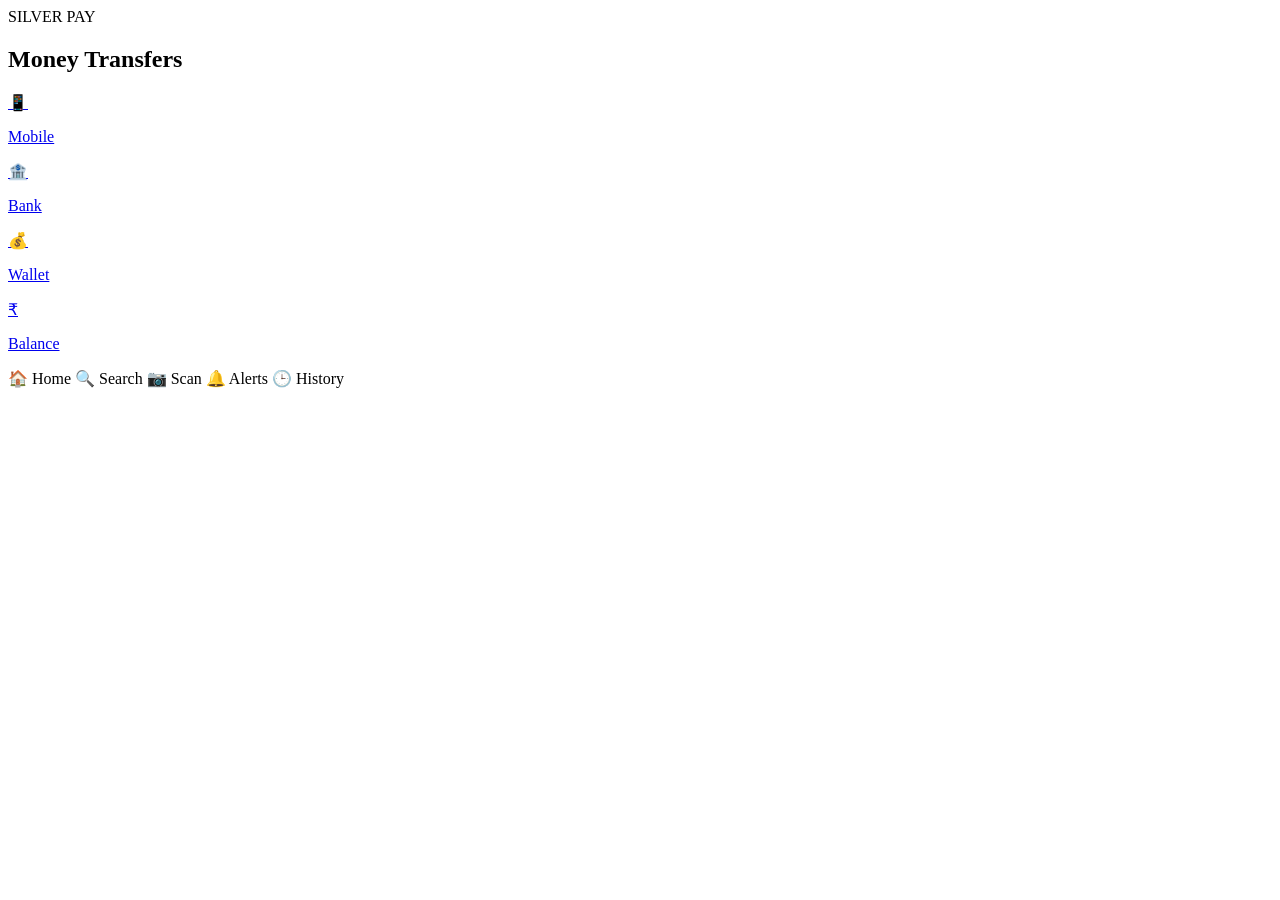
==== index.html @ 7e61c8fb "Create index.html" ====
<!DOCTYPE html>
<html>
<head>
    <title>Money Transfer App</title>
    <link rel="stylesheet" href="css/home.css">
</head>
<body>

<div class="header">
    SILVER PAY
</div>

<div class="section">
    <h2>Money Transfers</h2>

    <div class="menu">

        <div class="item">
            <a href="mobile.html">
                <div class="icon">📱</div>
                <p>Mobile</p>
            </a>
        </div>

        <div class="item">
            <a href="bank.html">
                <div class="icon">🏦</div>
                <p>Bank</p>
            </a>
        </div>

        <div class="item">
            <a href="rewards.html">
                <div class="icon">💰</div>
                <p>Wallet</p>
            </a>
        </div>

        <div class="item">
            <a href="balance.html">
                <div class="icon">₹</div>
                <p>Balance</p>
            </a>
        </div>

    </div>
</div>

<div class="bottom">
    <span>🏠 Home</span>
    <span>🔍 Search</span>
    <span>📷 Scan</span>
    <span>🔔 Alerts</span>
    <span>🕒 History</span>
</div>

</body>
</html>
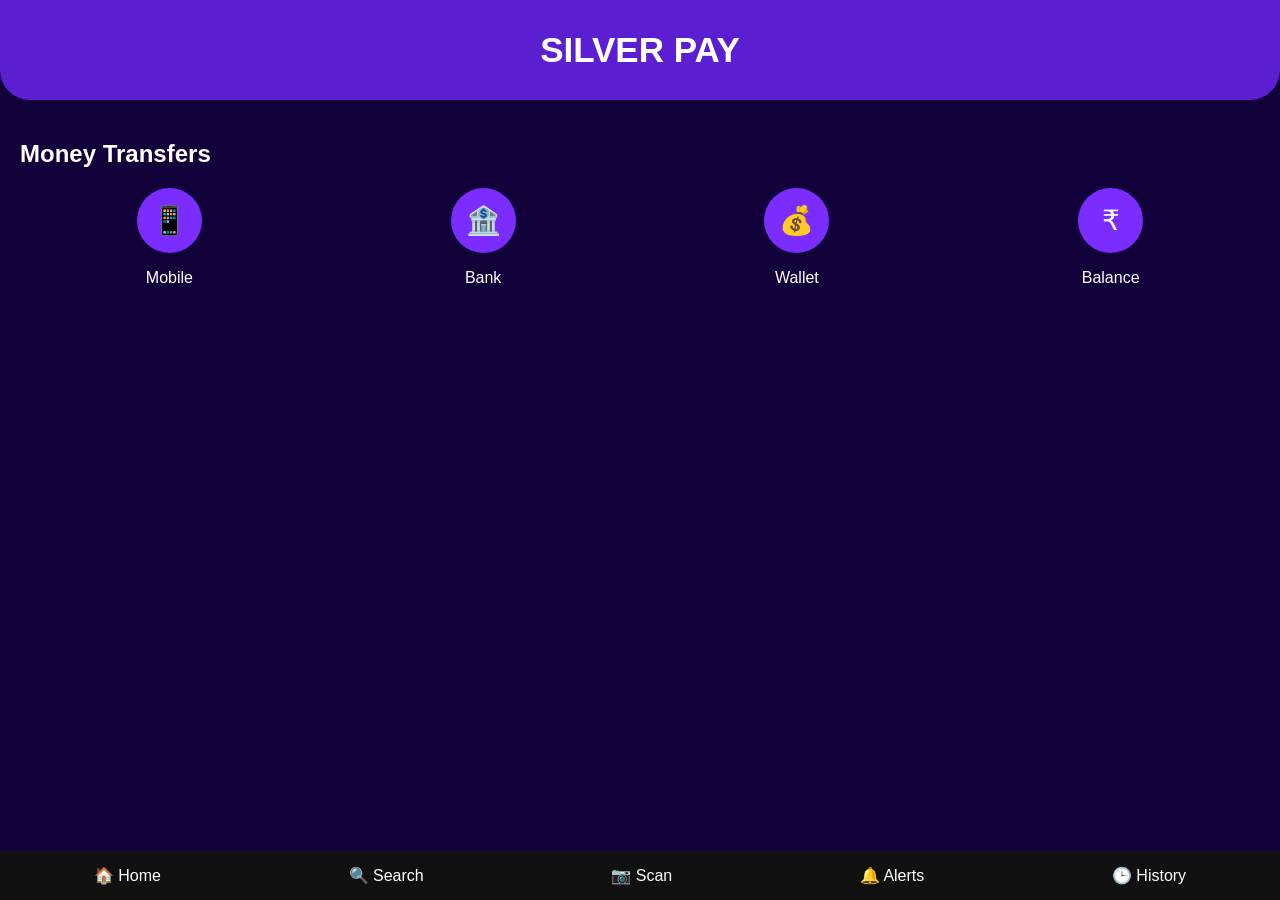
==== commit 2acf8168: "Update index.html" ====
--- a/index.html
+++ b/index.html
@@ -2,7 +2,7 @@
 <html>
 <head>
     <title>Money Transfer App</title>
-    <link rel="stylesheet" href="css/home.css">
+    <link rel="stylesheet" href="css/index.css">
 </head>
 <body>
 
--- a/css/index.css
+++ b/css/index.css
@@ -0,0 +1,56 @@
+body{
+    margin:0;
+    font-family:Arial,sans-serif;
+    background:#12003b;
+    color:white;
+}
+
+.header{
+    background:#5b1fd1;
+    padding:30px;
+    text-align:center;
+    font-size:35px;
+    font-weight:bold;
+    border-radius:0 0 30px 30px;
+}
+
+.section{
+    padding:20px;
+}
+
+.menu{
+    display:flex;
+    justify-content:space-around;
+    flex-wrap:wrap;
+    gap:15px;
+}
+
+.item{
+    width:90px;
+    text-align:center;
+}
+
+.item a{
+    text-decoration:none;
+    color:white;
+}
+
+.icon{
+    width:65px;
+    height:65px;
+    background:#7b2cff;
+    border-radius:50%;
+    margin:auto;
+    line-height:65px;
+    font-size:28px;
+}
+
+.bottom{
+    position:fixed;
+    bottom:0;
+    width:100%;
+    background:#111;
+    display:flex;
+    justify-content:space-around;
+    padding:15px 0;
+}
